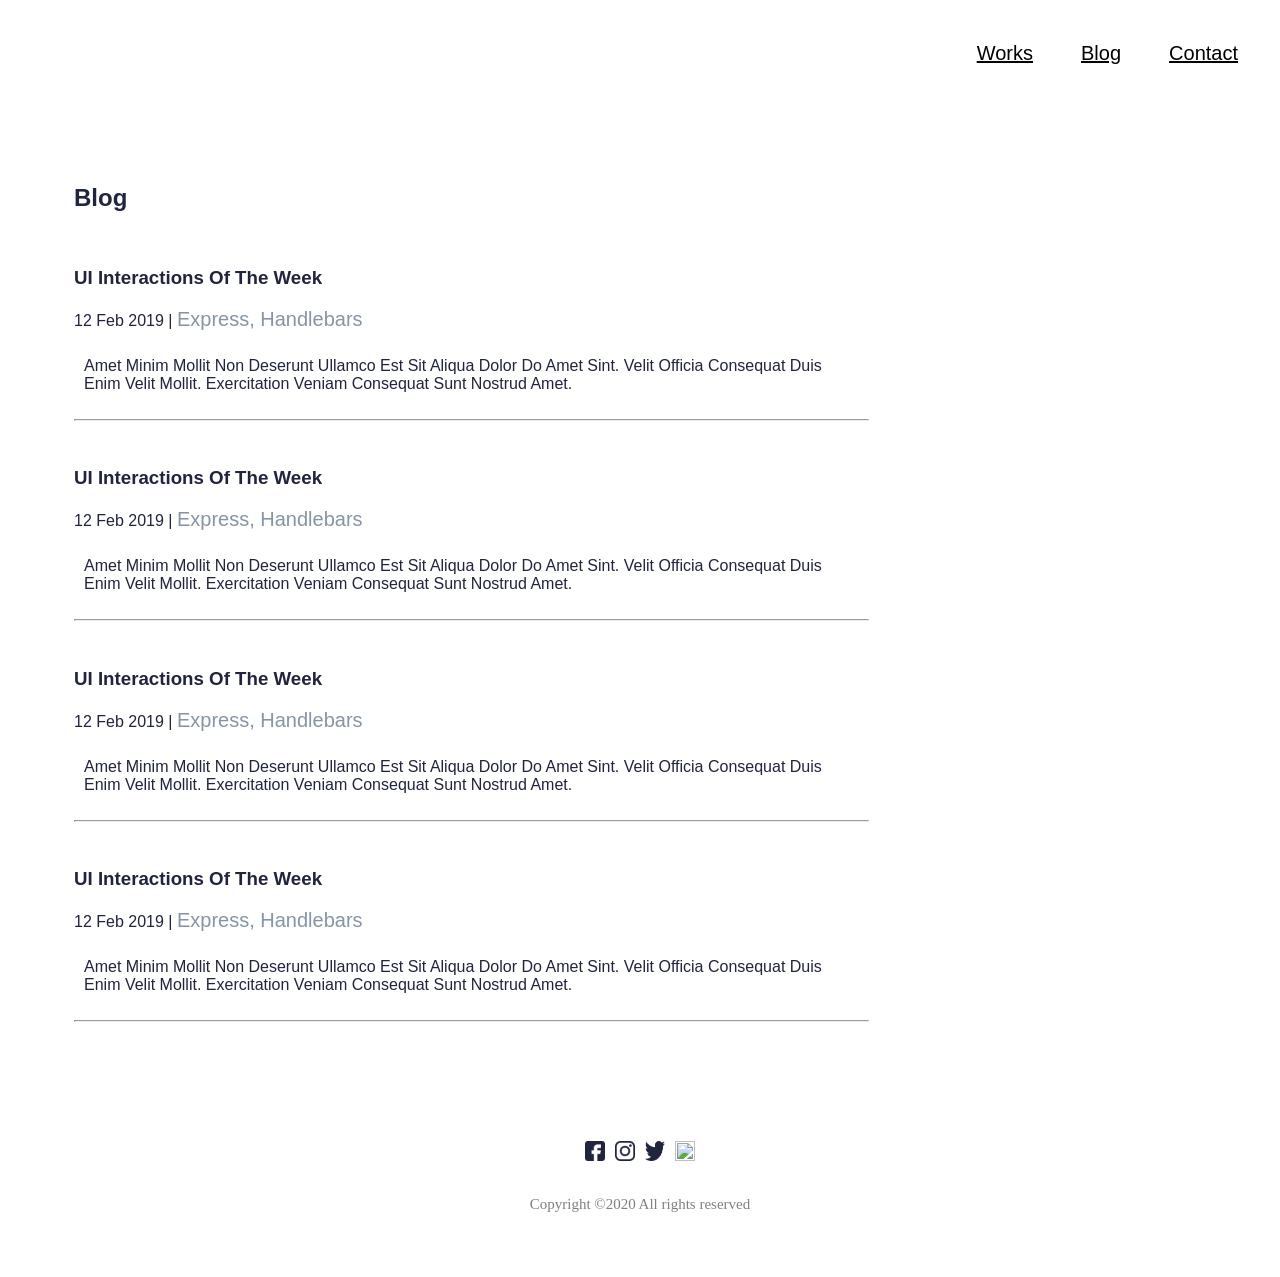
==== blog.html @ 7c1ad212 "Add new portfolio pages" ====
<!DOCTYPE html>
<html lang="en">

<head>
    <meta charset="UTF-8">
    <meta name="viewport" content="width=device-width, initial-scale=1.0">
    <title>Blog</title>
    <link rel="stylesheet" href="blog.css">
</head>

<body>
    <nav>
        <a href="work.html">works</a>
        <a href="blog.html">blog</a>
        <a href="detail.html">contact</a>
    </nav>
    <section class="blog">
        <div class="container-blog">
            <div class="card-2">
                <h1>blog</h1>
                <h3>UI Interactions of the week</h3>
                <div class="info">
                    <span>12 Feb 2019</span>
                    <span>|</span>
                    <span>Express, Handlebars</span>
                </div>
                <p>Amet minim mollit non deserunt ullamco est sit aliqua dolor do amet sint. Velit officia consequat
                    duis
                    enim
                    velit mollit. Exercitation veniam consequat sunt nostrud amet.</p>
                <hr>
            </div>
            <div class="card-2">
                <h3>UI Interactions of the week</h3>
                <div class="info">
                    <span>12 Feb 2019</span>
                    <span>|</span>
                    <span>Express, Handlebars</span>
                </div>
                <p>Amet minim mollit non deserunt ullamco est sit aliqua dolor do amet sint. Velit officia consequat
                    duis
                    enim
                    velit mollit. Exercitation veniam consequat sunt nostrud amet.</p>
                <hr>
            </div>
            <div class="card-2">
                <h3>UI Interactions of the week</h3>
                <div class="info">
                    <span>12 Feb 2019</span>
                    <span>|</span>
                    <span>Express, Handlebars</span>
                </div>
                <p>Amet minim mollit non deserunt ullamco est sit aliqua dolor do amet sint. Velit officia consequat
                    duis
                    enim
                    velit mollit. Exercitation veniam consequat sunt nostrud amet.</p>
                <hr>
            </div>
            <div class="card-2">
                <h3>UI Interactions of the week</h3>
                <div class="info">
                    <span>12 Feb 2019</span>
                    <span>|</span>
                    <span>Express, Handlebars</span>
                </div>
                <p>Amet minim mollit non deserunt ullamco est sit aliqua dolor do amet sint. Velit officia consequat
                    duis
                    enim
                    velit mollit. Exercitation veniam consequat sunt nostrud amet.</p>
                <hr>
            </div>
        </div>
    </section>
    <footer>
        <div class="logo">
            <img src="fb.png" alt="">
            <img src="insta.png" alt="">
            <img src="twitter.png" alt="">
            <img src="linkedin.png" alt="">
        </div>
        <p>Copyright ©2020 All rights reserved</p>
    </footer>
</body>

</html>
---- blog.css ----
body{
    height: 1261px;
}
nav {
    display: flex;
    justify-content: end;
    height: 146px;
    width: 100%;
    margin-inline: auto;
}

nav a {
    padding-left: 14px;
    padding-right: 34px;
    height: 40px;
    margin-top: 34px;
    font-family: "Heebo", sans-serif;
    font-optical-sizing: auto;
    font-size: 20px;
    color: #000000;
    text-transform: capitalize;
}

.blog {
    text-transform: capitalize;
    width: 1152px;
    /* height: 100%; */
    margin: auto;
    font-family: "Heebo", sans-serif;
    color: #21243D;


}

.container-blog {
    display: flex;
    justify-self: center;
    flex-direction: column;
    /* margin-top: 154px; */
    width: 815px;
    height: 975px;
}

h1 {
    margin-bottom: 55px;
    font-weight: bold;
    font-family: "Heebo", sans-serif;

}

.card-2 {
    padding: 10px;
}

.card-2 p {
    padding: 10px;
}

.info span:last-child {
    color: #8695A4;
    font-size: 20px;
}

.info {
    color: #21243D;
}

footer {
    display: flex;
    flex-direction: column;
    justify-content: center;
    align-items: center;
    height: 50px;
    padding: 30px 0;
    background-color: rgb(255, 255, 255);
}

.logo {
    display: flex;
    gap: 10px;
    margin-bottom: 20px;
}

.logo img {
    width: 20px;
    height: 20px;
    cursor: pointer;
}

footer p {
    text-align: center;
    font-size: 15px;
    color: gray;
}
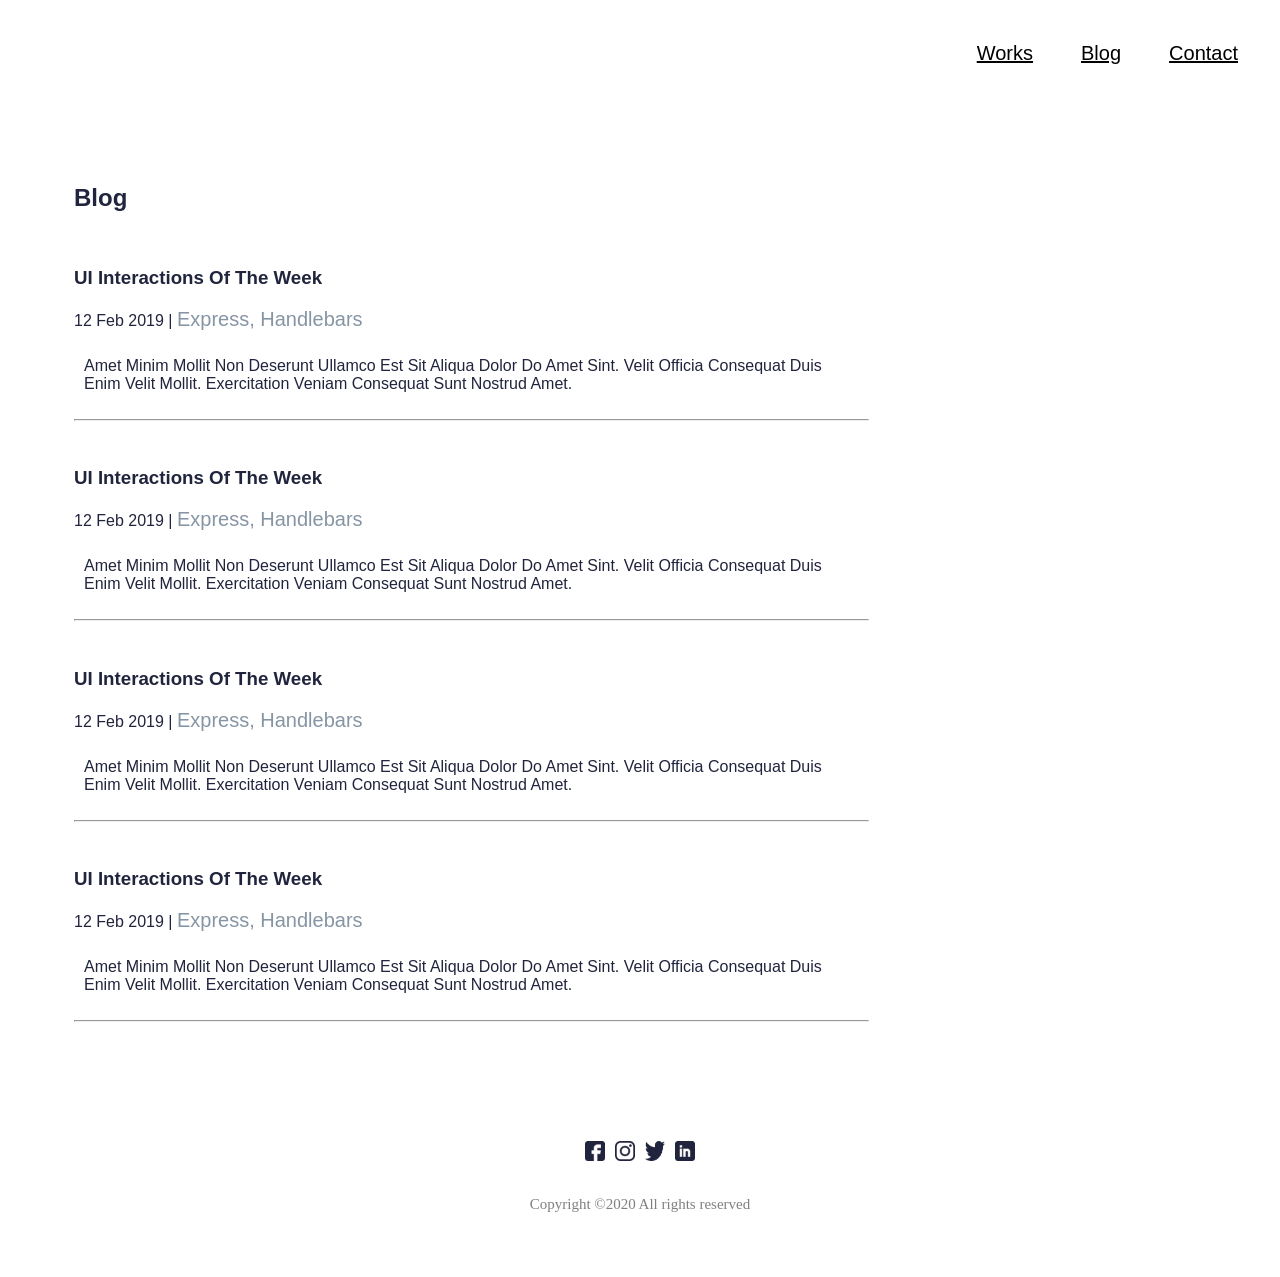
==== commit af163846: "Fix website layout and styling" ====
--- a/blog.html
+++ b/blog.html
@@ -76,7 +76,7 @@
             <img src="fb.png" alt="">
             <img src="insta.png" alt="">
             <img src="twitter.png" alt="">
-            <img src="linkedin.png" alt="">
+            <img src="Linkedin.png" alt="">
         </div>
         <p>Copyright ©2020 All rights reserved</p>
     </footer>
